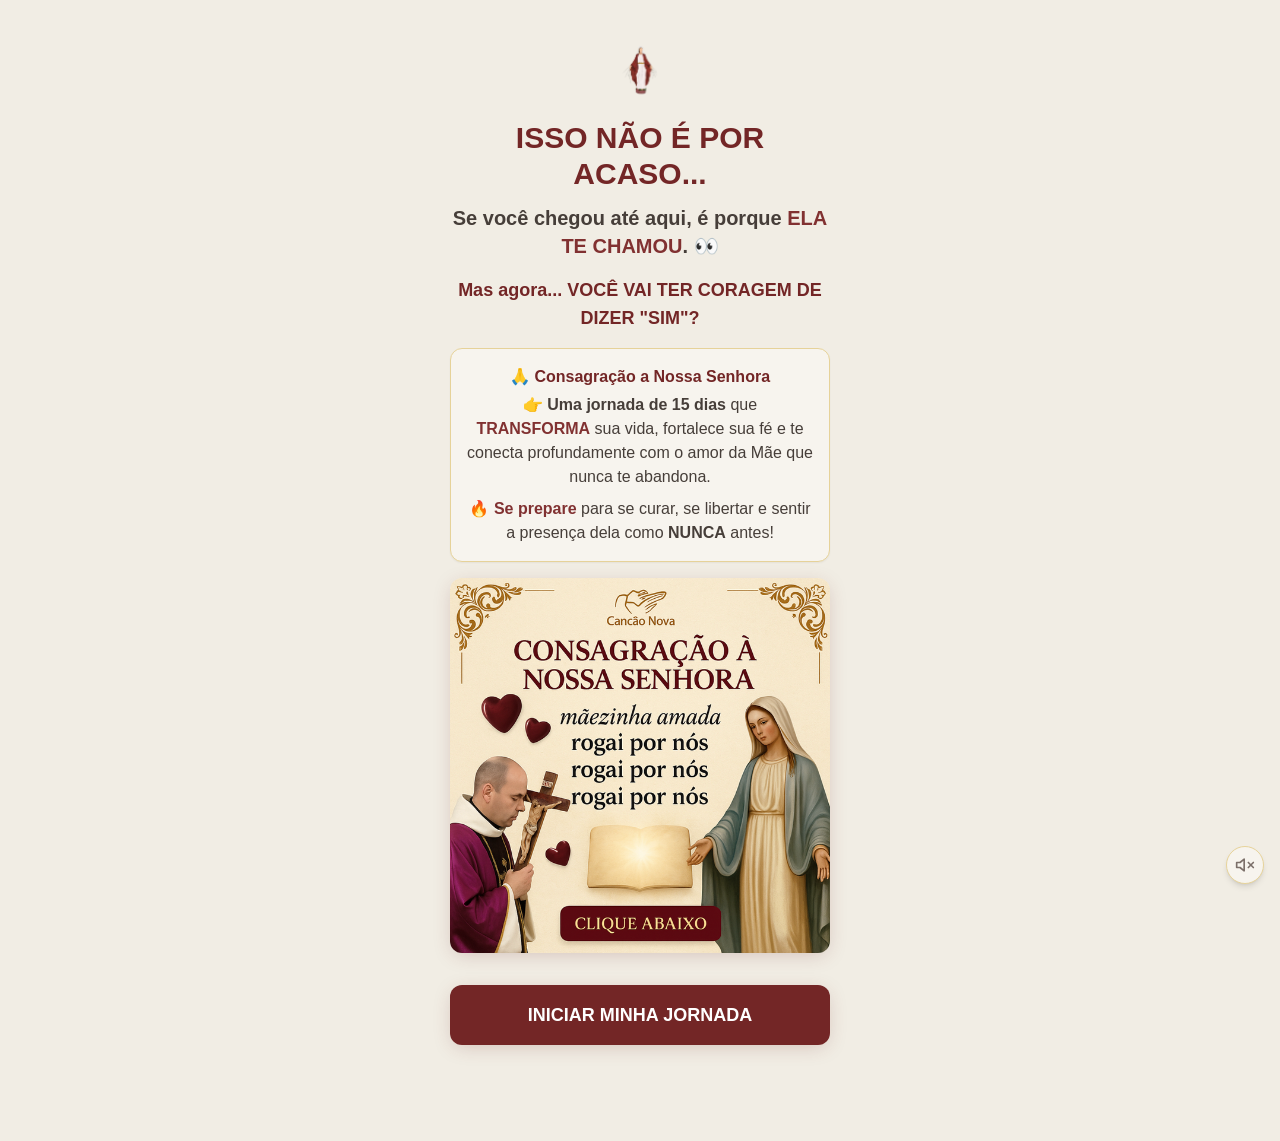
==== index.html @ 293c2bcd "Deploy funil Consagracao a Nossa Senhora (quiz 15 dias)" ====
<!doctype html>
<html lang="pt-BR">
  <head>
    <meta charset="UTF-8" />
    <meta name="viewport" content="width=device-width, initial-scale=1.0" />

    <!-- Meta Pixel Code -->
    <script>
    !function(f,b,e,v,n,t,s)
    {if(f.fbq)return;n=f.fbq=function(){n.callMethod?
    n.callMethod.apply(n,arguments):n.queue.push(arguments)};
    if(!f._fbq)f._fbq=n;n.push=n;n.loaded=!0;n.version='2.0';
    n.queue=[];t=b.createElement(e);t.async=!0;
    t.src=v;s=b.getElementsByTagName(e)[0];
    s.parentNode.insertBefore(t,s)}(window, document,'script',
    'https://connect.facebook.net/en_US/fbevents.js');
    fbq('init', '2120462485425299');
    fbq('track', 'PageView');
    </script>
    <!-- End Meta Pixel Code -->
    <title>Consagração a Nossa Senhora - Jornada de 15 Dias</title>
    <meta name="description" content="Faça a Consagração a Nossa Senhora em 15 dias. Uma jornada que transforma sua vida, fortalece sua fé e te conecta com o amor da Mãe que nunca te abandona." />
    <meta name="author" content="Maria Passa na Frente" />

    <meta property="og:title" content="Consagração a Nossa Senhora - Jornada de 15 Dias" />
    <meta property="og:description" content="Uma jornada de 15 dias que transforma sua vida e fortalece sua fé." />
    <meta property="og:type" content="website" />
    <meta property="og:image" content="https://i.ibb.co/4w139x5s/Captura-de-Tela-2025-05-23-a-s-21-46-20.png" />

    <meta name="twitter:card" content="summary_large_image" />
    <meta name="twitter:title" content="Consagração a Nossa Senhora" />
    <meta name="twitter:description" content="Uma jornada de 15 dias que transforma sua vida." />
    <meta name="twitter:image" content="https://i.ibb.co/4w139x5s/Captura-de-Tela-2025-05-23-a-s-21-46-20.png" />

    <link rel="stylesheet" href="styles.css" />
  </head>

  <body>
    <!-- Meta Pixel noscript fallback -->
    <noscript><img height="1" width="1" style="display:none"
    src="https://www.facebook.com/tr?id=2120462485425299&ev=PageView&noscript=1"
    /></noscript>
    <div id="root"></div>

    <script src="config.js"></script>
    <script src="app.js"></script>
  </body>
</html>
---- styles.css ----
*,:before,:after{--tw-border-spacing-x: 0;--tw-border-spacing-y: 0;--tw-translate-x: 0;--tw-translate-y: 0;--tw-rotate: 0;--tw-skew-x: 0;--tw-skew-y: 0;--tw-scale-x: 1;--tw-scale-y: 1;--tw-pan-x: ;--tw-pan-y: ;--tw-pinch-zoom: ;--tw-scroll-snap-strictness: proximity;--tw-gradient-from-position: ;--tw-gradient-via-position: ;--tw-gradient-to-position: ;--tw-ordinal: ;--tw-slashed-zero: ;--tw-numeric-figure: ;--tw-numeric-spacing: ;--tw-numeric-fraction: ;--tw-ring-inset: ;--tw-ring-offset-width: 0px;--tw-ring-offset-color: #fff;--tw-ring-color: rgb(59 130 246 / .5);--tw-ring-offset-shadow: 0 0 #0000;--tw-ring-shadow: 0 0 #0000;--tw-shadow: 0 0 #0000;--tw-shadow-colored: 0 0 #0000;--tw-blur: ;--tw-brightness: ;--tw-contrast: ;--tw-grayscale: ;--tw-hue-rotate: ;--tw-invert: ;--tw-saturate: ;--tw-sepia: ;--tw-drop-shadow: ;--tw-backdrop-blur: ;--tw-backdrop-brightness: ;--tw-backdrop-contrast: ;--tw-backdrop-grayscale: ;--tw-backdrop-hue-rotate: ;--tw-backdrop-invert: ;--tw-backdrop-opacity: ;--tw-backdrop-saturate: ;--tw-backdrop-sepia: ;--tw-contain-size: ;--tw-contain-layout: ;--tw-contain-paint: ;--tw-contain-style: }::backdrop{--tw-border-spacing-x: 0;--tw-border-spacing-y: 0;--tw-translate-x: 0;--tw-translate-y: 0;--tw-rotate: 0;--tw-skew-x: 0;--tw-skew-y: 0;--tw-scale-x: 1;--tw-scale-y: 1;--tw-pan-x: ;--tw-pan-y: ;--tw-pinch-zoom: ;--tw-scroll-snap-strictness: proximity;--tw-gradient-from-position: ;--tw-gradient-via-position: ;--tw-gradient-to-position: ;--tw-ordinal: ;--tw-slashed-zero: ;--tw-numeric-figure: ;--tw-numeric-spacing: ;--tw-numeric-fraction: ;--tw-ring-inset: ;--tw-ring-offset-width: 0px;--tw-ring-offset-color: #fff;--tw-ring-color: rgb(59 130 246 / .5);--tw-ring-offset-shadow: 0 0 #0000;--tw-ring-shadow: 0 0 #0000;--tw-shadow: 0 0 #0000;--tw-shadow-colored: 0 0 #0000;--tw-blur: ;--tw-brightness: ;--tw-contrast: ;--tw-grayscale: ;--tw-hue-rotate: ;--tw-invert: ;--tw-saturate: ;--tw-sepia: ;--tw-drop-shadow: ;--tw-backdrop-blur: ;--tw-backdrop-brightness: ;--tw-backdrop-contrast: ;--tw-backdrop-grayscale: ;--tw-backdrop-hue-rotate: ;--tw-backdrop-invert: ;--tw-backdrop-opacity: ;--tw-backdrop-saturate: ;--tw-backdrop-sepia: ;--tw-contain-size: ;--tw-contain-layout: ;--tw-contain-paint: ;--tw-contain-style: }*,:before,:after{box-sizing:border-box;border-width:0;border-style:solid;border-color:#e5e7eb}:before,:after{--tw-content: ""}html,:host{line-height:1.5;-webkit-text-size-adjust:100%;-moz-tab-size:4;-o-tab-size:4;tab-size:4;font-family:Inter,sans-serif;font-feature-settings:normal;font-variation-settings:normal;-webkit-tap-highlight-color:transparent}body{margin:0;line-height:inherit}hr{height:0;color:inherit;border-top-width:1px}abbr:where([title]){-webkit-text-decoration:underline dotted;text-decoration:underline dotted}h1,h2,h3,h4,h5,h6{font-size:inherit;font-weight:inherit}a{color:inherit;text-decoration:inherit}b,strong{font-weight:bolder}code,kbd,samp,pre{font-family:ui-monospace,SFMono-Regular,Menlo,Monaco,Consolas,Liberation Mono,Courier New,monospace;font-feature-settings:normal;font-variation-settings:normal;font-size:1em}small{font-size:80%}sub,sup{font-size:75%;line-height:0;position:relative;vertical-align:baseline}sub{bottom:-.25em}sup{top:-.5em}table{text-indent:0;border-color:inherit;border-collapse:collapse}button,input,optgroup,select,textarea{font-family:inherit;font-feature-settings:inherit;font-variation-settings:inherit;font-size:100%;font-weight:inherit;line-height:inherit;letter-spacing:inherit;color:inherit;margin:0;padding:0}button,select{text-transform:none}button,input:where([type=button]),input:where([type=reset]),input:where([type=submit]){-webkit-appearance:button;background-color:transparent;background-image:none}:-moz-focusring{outline:auto}:-moz-ui-invalid{box-shadow:none}progress{vertical-align:baseline}::-webkit-inner-spin-button,::-webkit-outer-spin-button{height:auto}[type=search]{-webkit-appearance:textfield;outline-offset:-2px}::-webkit-search-decoration{-webkit-appearance:none}::-webkit-file-upload-button{-webkit-appearance:button;font:inherit}summary{display:list-item}blockquote,dl,dd,h1,h2,h3,h4,h5,h6,hr,figure,p,pre{margin:0}fieldset{margin:0;padding:0}legend{padding:0}ol,ul,menu{list-style:none;margin:0;padding:0}dialog{padding:0}textarea{resize:vertical}input::-moz-placeholder,textarea::-moz-placeholder{opacity:1;color:#9ca3af}input::placeholder,textarea::placeholder{opacity:1;color:#9ca3af}button,[role=button]{cursor:pointer}:disabled{cursor:default}img,svg,video,canvas,audio,iframe,embed,object{display:block;vertical-align:middle}img,video{max-width:100%;height:auto}[hidden]:where(:not([hidden=until-found])){display:none}:root{--background: 39 32% 92%;--foreground: 20 10% 25%;--card: 39 35% 95%;--card-foreground: 20 10% 25%;--popover: 39 35% 95%;--popover-foreground: 20 10% 25%;--primary: 0 50% 30%;--primary-foreground: 39 32% 95%;--secondary: 39 25% 88%;--secondary-foreground: 20 10% 25%;--muted: 39 20% 90%;--muted-foreground: 20 8% 45%;--accent: 39 30% 85%;--accent-foreground: 20 10% 25%;--burgundy-600: 0 45% 35%;--burgundy-700: 0 50% 30%;--burgundy-800: 0 55% 25%;--charcoal-500: 20 8% 45%;--charcoal-700: 20 10% 25%;--gold-300: 45 60% 75%;--destructive: 0 84.2% 60.2%;--destructive-foreground: 210 40% 98%;--border: 45 40% 82%;--input: 39 25% 88%;--ring: 0 50% 30%;--radius: .75rem;--sidebar-background: 0 0% 98%;--sidebar-foreground: 240 5.3% 26.1%;--sidebar-primary: 240 5.9% 10%;--sidebar-primary-foreground: 0 0% 98%;--sidebar-accent: 240 4.8% 95.9%;--sidebar-accent-foreground: 240 5.9% 10%;--sidebar-border: 220 13% 91%;--sidebar-ring: 217.2 91.2% 59.8%}.dark{--background: 0 45% 8%;--foreground: 39 32% 92%;--card: 0 40% 12%;--card-foreground: 39 32% 92%;--popover: 0 40% 12%;--popover-foreground: 39 32% 92%;--primary: 39 32% 92%;--primary-foreground: 0 45% 8%;--secondary: 0 35% 15%;--secondary-foreground: 39 32% 92%;--muted: 0 30% 14%;--muted-foreground: 39 20% 65%;--accent: 0 35% 15%;--accent-foreground: 39 32% 92%;--destructive: 0 62.8% 30.6%;--destructive-foreground: 210 40% 98%;--border: 0 30% 18%;--input: 0 30% 18%;--ring: 39 32% 92%;--sidebar-background: 240 5.9% 10%;--sidebar-foreground: 240 4.8% 95.9%;--sidebar-primary: 224.3 76.3% 48%;--sidebar-primary-foreground: 0 0% 100%;--sidebar-accent: 240 3.7% 15.9%;--sidebar-accent-foreground: 240 4.8% 95.9%;--sidebar-border: 240 3.7% 15.9%;--sidebar-ring: 217.2 91.2% 59.8%}*{border-color:hsl(var(--border))}body{background-color:hsl(var(--background));color:hsl(var(--foreground));-webkit-font-smoothing:antialiased;-moz-osx-font-smoothing:grayscale;font-family:Inter,sans-serif}.sr-only{position:absolute;width:1px;height:1px;padding:0;margin:-1px;overflow:hidden;clip:rect(0,0,0,0);white-space:nowrap;border-width:0}.pointer-events-none{pointer-events:none}.pointer-events-auto{pointer-events:auto}.visible{visibility:visible}.invisible{visibility:hidden}.fixed{position:fixed}.absolute{position:absolute}.relative{position:relative}.inset-0{top:0;right:0;bottom:0;left:0}.inset-2{top:.5rem;right:.5rem;bottom:.5rem;left:.5rem}.inset-x-0{left:0;right:0}.inset-y-0{top:0;bottom:0}.-bottom-12{bottom:-3rem}.-left-12{left:-3rem}.-right-12{right:-3rem}.-top-12{top:-3rem}.-top-8{top:-2rem}.bottom-0{bottom:0}.bottom-4{bottom:1rem}.left-0{left:0}.left-1{left:.25rem}.left-1\/2{left:50%}.left-2{left:.5rem}.left-\[50\%\]{left:50%}.right-0{right:0}.right-1{right:.25rem}.right-2{right:.5rem}.right-3{right:.75rem}.right-4{right:1rem}.top-0{top:0}.top-1\.5{top:.375rem}.top-1\/2{top:50%}.top-2{top:.5rem}.top-3\.5{top:.875rem}.top-4{top:1rem}.top-\[1px\]{top:1px}.top-\[50\%\]{top:50%}.top-\[60\%\]{top:60%}.top-full{top:100%}.z-10{z-index:10}.z-20{z-index:20}.z-40{z-index:40}.z-50{z-index:50}.z-\[100\]{z-index:100}.z-\[1\]{z-index:1}.-mx-1{margin-left:-.25rem;margin-right:-.25rem}.mx-2{margin-left:.5rem;margin-right:.5rem}.mx-3\.5{margin-left:.875rem;margin-right:.875rem}.mx-auto{margin-left:auto;margin-right:auto}.my-0\.5{margin-top:.125rem;margin-bottom:.125rem}.my-1{margin-top:.25rem;margin-bottom:.25rem}.-ml-4{margin-left:-1rem}.-mt-4{margin-top:-1rem}.mb-0{margin-bottom:0}.mb-1{margin-bottom:.25rem}.mb-2{margin-bottom:.5rem}.mb-3{margin-bottom:.75rem}.mb-4{margin-bottom:1rem}.mb-5{margin-bottom:1.25rem}.mb-6{margin-bottom:1.5rem}.mb-8{margin-bottom:2rem}.ml-1{margin-left:.25rem}.ml-auto{margin-left:auto}.mr-2{margin-right:.5rem}.mt-0\.5{margin-top:.125rem}.mt-1{margin-top:.25rem}.mt-1\.5{margin-top:.375rem}.mt-2{margin-top:.5rem}.mt-24{margin-top:6rem}.mt-4{margin-top:1rem}.mt-auto{margin-top:auto}.block{display:block}.flex{display:flex}.inline-flex{display:inline-flex}.table{display:table}.grid{display:grid}.hidden{display:none}.aspect-square{aspect-ratio:1 / 1}.aspect-video{aspect-ratio:16 / 9}.size-4{width:1rem;height:1rem}.h-1\.5{height:.375rem}.h-10{height:2.5rem}.h-11{height:2.75rem}.h-12{height:3rem}.h-14{height:3.5rem}.h-16{height:4rem}.h-2{height:.5rem}.h-2\.5{height:.625rem}.h-24{height:6rem}.h-3{height:.75rem}.h-3\.5{height:.875rem}.h-4{height:1rem}.h-5{height:1.25rem}.h-6{height:1.5rem}.h-7{height:1.75rem}.h-8{height:2rem}.h-9{height:2.25rem}.h-\[1px\]{height:1px}.h-\[50px\]{height:50px}.h-\[60px\]{height:60px}.h-\[var\(--radix-navigation-menu-viewport-height\)\]{height:var(--radix-navigation-menu-viewport-height)}.h-\[var\(--radix-select-trigger-height\)\]{height:var(--radix-select-trigger-height)}.h-auto{height:auto}.h-full{height:100%}.h-px{height:1px}.h-svh{height:100svh}.max-h-96{max-height:24rem}.max-h-\[300px\]{max-height:300px}.max-h-screen{max-height:100vh}.min-h-0{min-height:0px}.min-h-\[80px\]{min-height:80px}.min-h-screen{min-height:100vh}.min-h-svh{min-height:100svh}.w-0{width:0px}.w-1{width:.25rem}.w-10{width:2.5rem}.w-11{width:2.75rem}.w-14{width:3.5rem}.w-16{width:4rem}.w-2{width:.5rem}.w-2\.5{width:.625rem}.w-20{width:5rem}.w-24{width:6rem}.w-3{width:.75rem}.w-3\.5{width:.875rem}.w-3\/4{width:75%}.w-4{width:1rem}.w-48{width:12rem}.w-5{width:1.25rem}.w-6{width:1.5rem}.w-64{width:16rem}.w-7{width:1.75rem}.w-72{width:18rem}.w-8{width:2rem}.w-9{width:2.25rem}.w-\[--sidebar-width\]{width:var(--sidebar-width)}.w-\[100px\]{width:100px}.w-\[1px\]{width:1px}.w-auto{width:auto}.w-fit{width:-moz-fit-content;width:fit-content}.w-full{width:100%}.w-max{width:-moz-max-content;width:max-content}.w-px{width:1px}.min-w-0{min-width:0px}.min-w-5{min-width:1.25rem}.min-w-\[12rem\]{min-width:12rem}.min-w-\[8rem\]{min-width:8rem}.min-w-\[var\(--radix-select-trigger-width\)\]{min-width:var(--radix-select-trigger-width)}.max-w-\[--skeleton-width\]{max-width:var(--skeleton-width)}.max-w-\[380px\]{max-width:380px}.max-w-\[420px\]{max-width:420px}.max-w-lg{max-width:32rem}.max-w-max{max-width:-moz-max-content;max-width:max-content}.flex-1{flex:1 1 0%}.flex-shrink-0,.shrink-0{flex-shrink:0}.grow{flex-grow:1}.grow-0{flex-grow:0}.basis-full{flex-basis:100%}.caption-bottom{caption-side:bottom}.border-collapse{border-collapse:collapse}.-translate-x-1\/2{--tw-translate-x: -50%;transform:translate(var(--tw-translate-x),var(--tw-translate-y)) rotate(var(--tw-rotate)) skew(var(--tw-skew-x)) skewY(var(--tw-skew-y)) scaleX(var(--tw-scale-x)) scaleY(var(--tw-scale-y))}.-translate-x-px{--tw-translate-x: -1px;transform:translate(var(--tw-translate-x),var(--tw-translate-y)) rotate(var(--tw-rotate)) skew(var(--tw-skew-x)) skewY(var(--tw-skew-y)) scaleX(var(--tw-scale-x)) scaleY(var(--tw-scale-y))}.-translate-y-1\/2{--tw-translate-y: -50%;transform:translate(var(--tw-translate-x),var(--tw-translate-y)) rotate(var(--tw-rotate)) skew(var(--tw-skew-x)) skewY(var(--tw-skew-y)) scaleX(var(--tw-scale-x)) scaleY(var(--tw-scale-y))}.translate-x-\[-50\%\]{--tw-translate-x: -50%;transform:translate(var(--tw-translate-x),var(--tw-translate-y)) rotate(var(--tw-rotate)) skew(var(--tw-skew-x)) skewY(var(--tw-skew-y)) scaleX(var(--tw-scale-x)) scaleY(var(--tw-scale-y))}.translate-x-px{--tw-translate-x: 1px;transform:translate(var(--tw-translate-x),var(--tw-translate-y)) rotate(var(--tw-rotate)) skew(var(--tw-skew-x)) skewY(var(--tw-skew-y)) scaleX(var(--tw-scale-x)) scaleY(var(--tw-scale-y))}.translate-y-\[-50\%\]{--tw-translate-y: -50%;transform:translate(var(--tw-translate-x),var(--tw-translate-y)) rotate(var(--tw-rotate)) skew(var(--tw-skew-x)) skewY(var(--tw-skew-y)) scaleX(var(--tw-scale-x)) scaleY(var(--tw-scale-y))}.rotate-45{--tw-rotate: 45deg;transform:translate(var(--tw-translate-x),var(--tw-translate-y)) rotate(var(--tw-rotate)) skew(var(--tw-skew-x)) skewY(var(--tw-skew-y)) scaleX(var(--tw-scale-x)) scaleY(var(--tw-scale-y))}.rotate-90{--tw-rotate: 90deg;transform:translate(var(--tw-translate-x),var(--tw-translate-y)) rotate(var(--tw-rotate)) skew(var(--tw-skew-x)) skewY(var(--tw-skew-y)) scaleX(var(--tw-scale-x)) scaleY(var(--tw-scale-y))}.transform{transform:translate(var(--tw-translate-x),var(--tw-translate-y)) rotate(var(--tw-rotate)) skew(var(--tw-skew-x)) skewY(var(--tw-skew-y)) scaleX(var(--tw-scale-x)) scaleY(var(--tw-scale-y))}@keyframes ping{75%,to{transform:scale(2);opacity:0}}.animate-ping{animation:ping 1s cubic-bezier(0,0,.2,1) infinite}@keyframes pulse{50%{opacity:.5}}.animate-pulse{animation:pulse 2s cubic-bezier(.4,0,.6,1) infinite}.cursor-default{cursor:default}.cursor-not-allowed{cursor:not-allowed}.cursor-pointer{cursor:pointer}.touch-none{touch-action:none}.select-none{-webkit-user-select:none;-moz-user-select:none;user-select:none}.list-none{list-style-type:none}.flex-row{flex-direction:row}.flex-col{flex-direction:column}.flex-col-reverse{flex-direction:column-reverse}.flex-wrap{flex-wrap:wrap}.items-start{align-items:flex-start}.items-end{align-items:flex-end}.items-center{align-items:center}.items-stretch{align-items:stretch}.justify-center{justify-content:center}.justify-between{justify-content:space-between}.gap-0\.5{gap:.125rem}.gap-1{gap:.25rem}.gap-1\.5{gap:.375rem}.gap-2{gap:.5rem}.gap-3{gap:.75rem}.gap-4{gap:1rem}.space-x-1>:not([hidden])~:not([hidden]){--tw-space-x-reverse: 0;margin-right:calc(.25rem * var(--tw-space-x-reverse));margin-left:calc(.25rem * calc(1 - var(--tw-space-x-reverse)))}.space-x-4>:not([hidden])~:not([hidden]){--tw-space-x-reverse: 0;margin-right:calc(1rem * var(--tw-space-x-reverse));margin-left:calc(1rem * calc(1 - var(--tw-space-x-reverse)))}.space-y-1>:not([hidden])~:not([hidden]){--tw-space-y-reverse: 0;margin-top:calc(.25rem * calc(1 - var(--tw-space-y-reverse)));margin-bottom:calc(.25rem * var(--tw-space-y-reverse))}.space-y-1\.5>:not([hidden])~:not([hidden]){--tw-space-y-reverse: 0;margin-top:calc(.375rem * calc(1 - var(--tw-space-y-reverse)));margin-bottom:calc(.375rem * var(--tw-space-y-reverse))}.space-y-2>:not([hidden])~:not([hidden]){--tw-space-y-reverse: 0;margin-top:calc(.5rem * calc(1 - var(--tw-space-y-reverse)));margin-bottom:calc(.5rem * var(--tw-space-y-reverse))}.space-y-3>:not([hidden])~:not([hidden]){--tw-space-y-reverse: 0;margin-top:calc(.75rem * calc(1 - var(--tw-space-y-reverse)));margin-bottom:calc(.75rem * var(--tw-space-y-reverse))}.space-y-4>:not([hidden])~:not([hidden]){--tw-space-y-reverse: 0;margin-top:calc(1rem * calc(1 - var(--tw-space-y-reverse)));margin-bottom:calc(1rem * var(--tw-space-y-reverse))}.overflow-auto{overflow:auto}.overflow-hidden{overflow:hidden}.overflow-y-auto{overflow-y:auto}.overflow-x-hidden{overflow-x:hidden}.whitespace-nowrap{white-space:nowrap}.whitespace-pre-line{white-space:pre-line}.break-words{overflow-wrap:break-word}.rounded{border-radius:.25rem}.rounded-2xl{border-radius:1rem}.rounded-\[2px\]{border-radius:2px}.rounded-\[inherit\]{border-radius:inherit}.rounded-full{border-radius:9999px}.rounded-lg{border-radius:var(--radius)}.rounded-md{border-radius:calc(var(--radius) - 2px)}.rounded-sm{border-radius:calc(var(--radius) - 4px)}.rounded-xl{border-radius:.75rem}.rounded-b-lg{border-bottom-right-radius:var(--radius);border-bottom-left-radius:var(--radius)}.rounded-t-\[10px\]{border-top-left-radius:10px;border-top-right-radius:10px}.rounded-t-sm{border-top-left-radius:calc(var(--radius) - 4px);border-top-right-radius:calc(var(--radius) - 4px)}.rounded-tl-sm{border-top-left-radius:calc(var(--radius) - 4px)}.border{border-width:1px}.border-2{border-width:2px}.border-\[1\.5px\]{border-width:1.5px}.border-y{border-top-width:1px;border-bottom-width:1px}.border-b{border-bottom-width:1px}.border-l{border-left-width:1px}.border-r{border-right-width:1px}.border-t{border-top-width:1px}.border-dashed{border-style:dashed}.border-\[--color-border\]{border-color:var(--color-border)}.border-border{border-color:hsl(var(--border))}.border-border\/50{border-color:hsl(var(--border) / .5)}.border-burgundy-700{border-color:hsl(var(--burgundy-700))}.border-destructive{border-color:hsl(var(--destructive))}.border-destructive\/50{border-color:hsl(var(--destructive) / .5)}.border-gold-300{border-color:hsl(var(--gold-300))}.border-input{border-color:hsl(var(--input))}.border-primary{border-color:hsl(var(--primary))}.border-sidebar-border{border-color:hsl(var(--sidebar-border))}.border-transparent{border-color:transparent}.border-l-transparent{border-left-color:transparent}.border-t-transparent{border-top-color:transparent}.bg-\[--color-bg\]{background-color:var(--color-bg)}.bg-accent{background-color:hsl(var(--accent))}.bg-background{background-color:hsl(var(--background))}.bg-background\/95{background-color:hsl(var(--background) / .95)}.bg-black\/80{background-color:#000c}.bg-border{background-color:hsl(var(--border))}.bg-burgundy-700{background-color:hsl(var(--burgundy-700))}.bg-burgundy-700\/10{background-color:hsl(var(--burgundy-700) / .1)}.bg-card{background-color:hsl(var(--card))}.bg-charcoal-700{background-color:hsl(var(--charcoal-700))}.bg-destructive{background-color:hsl(var(--destructive))}.bg-foreground{background-color:hsl(var(--foreground))}.bg-gray-800{--tw-bg-opacity: 1;background-color:rgb(31 41 55 / var(--tw-bg-opacity, 1))}.bg-green-100{--tw-bg-opacity: 1;background-color:rgb(220 252 231 / var(--tw-bg-opacity, 1))}.bg-green-500{--tw-bg-opacity: 1;background-color:rgb(34 197 94 / var(--tw-bg-opacity, 1))}.bg-muted{background-color:hsl(var(--muted))}.bg-muted\/50{background-color:hsl(var(--muted) / .5)}.bg-popover{background-color:hsl(var(--popover))}.bg-primary{background-color:hsl(var(--primary))}.bg-primary\/10{background-color:hsl(var(--primary) / .1)}.bg-red-500{--tw-bg-opacity: 1;background-color:rgb(239 68 68 / var(--tw-bg-opacity, 1))}.bg-secondary{background-color:hsl(var(--secondary))}.bg-sidebar{background-color:hsl(var(--sidebar-background))}.bg-sidebar-border{background-color:hsl(var(--sidebar-border))}.bg-transparent{background-color:transparent}.bg-gradient-to-b{background-image:linear-gradient(to bottom,var(--tw-gradient-stops))}.bg-gradient-to-r{background-image:linear-gradient(to right,var(--tw-gradient-stops))}.bg-gradient-to-t{background-image:linear-gradient(to top,var(--tw-gradient-stops))}.from-amber-200{--tw-gradient-from: #fde68a var(--tw-gradient-from-position);--tw-gradient-to: rgb(253 230 138 / 0) var(--tw-gradient-to-position);--tw-gradient-stops: var(--tw-gradient-from), var(--tw-gradient-to)}.from-amber-400{--tw-gradient-from: #fbbf24 var(--tw-gradient-from-position);--tw-gradient-to: rgb(251 191 36 / 0) var(--tw-gradient-to-position);--tw-gradient-stops: var(--tw-gradient-from), var(--tw-gradient-to)}.from-burgundy-700{--tw-gradient-from: hsl(var(--burgundy-700)) var(--tw-gradient-from-position);--tw-gradient-to: hsl(var(--burgundy-700) / 0) var(--tw-gradient-to-position);--tw-gradient-stops: var(--tw-gradient-from), var(--tw-gradient-to)}.from-orange-500{--tw-gradient-from: #f97316 var(--tw-gradient-from-position);--tw-gradient-to: rgb(249 115 22 / 0) var(--tw-gradient-to-position);--tw-gradient-stops: var(--tw-gradient-from), var(--tw-gradient-to)}.via-yellow-400{--tw-gradient-to: rgb(250 204 21 / 0) var(--tw-gradient-to-position);--tw-gradient-stops: var(--tw-gradient-from), #facc15 var(--tw-gradient-via-position), var(--tw-gradient-to)}.to-amber-300{--tw-gradient-to: #fcd34d var(--tw-gradient-to-position)}.to-amber-600{--tw-gradient-to: #d97706 var(--tw-gradient-to-position)}.to-burgundy-600{--tw-gradient-to: hsl(var(--burgundy-600)) var(--tw-gradient-to-position)}.to-yellow-200{--tw-gradient-to: #fef08a var(--tw-gradient-to-position)}.fill-amber-400{fill:#fbbf24}.fill-current{fill:currentColor}.object-cover{-o-object-fit:cover;object-fit:cover}.p-0{padding:0}.p-1{padding:.25rem}.p-2{padding:.5rem}.p-3{padding:.75rem}.p-4{padding:1rem}.p-5{padding:1.25rem}.p-6{padding:1.5rem}.p-\[1px\]{padding:1px}.px-1{padding-left:.25rem;padding-right:.25rem}.px-2{padding-left:.5rem;padding-right:.5rem}.px-2\.5{padding-left:.625rem;padding-right:.625rem}.px-3{padding-left:.75rem;padding-right:.75rem}.px-4{padding-left:1rem;padding-right:1rem}.px-5{padding-left:1.25rem;padding-right:1.25rem}.px-8{padding-left:2rem;padding-right:2rem}.py-0\.5{padding-top:.125rem;padding-bottom:.125rem}.py-1{padding-top:.25rem;padding-bottom:.25rem}.py-1\.5{padding-top:.375rem;padding-bottom:.375rem}.py-2{padding-top:.5rem;padding-bottom:.5rem}.py-3{padding-top:.75rem;padding-bottom:.75rem}.py-3\.5{padding-top:.875rem;padding-bottom:.875rem}.py-4{padding-top:1rem;padding-bottom:1rem}.py-6{padding-top:1.5rem;padding-bottom:1.5rem}.pb-12{padding-bottom:3rem}.pb-24{padding-bottom:6rem}.pb-3{padding-bottom:.75rem}.pb-4{padding-bottom:1rem}.pl-2\.5{padding-left:.625rem}.pl-4{padding-left:1rem}.pl-8{padding-left:2rem}.pr-2{padding-right:.5rem}.pr-2\.5{padding-right:.625rem}.pr-8{padding-right:2rem}.pt-0{padding-top:0}.pt-1{padding-top:.25rem}.pt-3{padding-top:.75rem}.pt-4{padding-top:1rem}.pt-6{padding-top:1.5rem}.text-left{text-align:left}.text-center{text-align:center}.align-middle{vertical-align:middle}.font-mono{font-family:ui-monospace,SFMono-Regular,Menlo,Monaco,Consolas,Liberation Mono,Courier New,monospace}.text-2xl{font-size:1.5rem;line-height:2rem}.text-3xl{font-size:1.875rem;line-height:2.25rem}.text-4xl{font-size:2.25rem;line-height:2.5rem}.text-\[0\.8rem\]{font-size:.8rem}.text-\[8px\]{font-size:8px}.text-base{font-size:1rem;line-height:1.5rem}.text-lg{font-size:1.125rem;line-height:1.75rem}.text-sm{font-size:.875rem;line-height:1.25rem}.text-xl{font-size:1.25rem;line-height:1.75rem}.text-xs{font-size:.75rem;line-height:1rem}.font-bold{font-weight:700}.font-medium{font-weight:500}.font-normal{font-weight:400}.font-semibold{font-weight:600}.italic{font-style:italic}.tabular-nums{--tw-numeric-spacing: tabular-nums;font-variant-numeric:var(--tw-ordinal) var(--tw-slashed-zero) var(--tw-numeric-figure) var(--tw-numeric-spacing) var(--tw-numeric-fraction)}.leading-none{line-height:1}.leading-relaxed{line-height:1.625}.leading-tight{line-height:1.25}.tracking-tight{letter-spacing:-.025em}.tracking-widest{letter-spacing:.1em}.text-accent-foreground{color:hsl(var(--accent-foreground))}.text-amber-400{--tw-text-opacity: 1;color:rgb(251 191 36 / var(--tw-text-opacity, 1))}.text-black{--tw-text-opacity: 1;color:rgb(0 0 0 / var(--tw-text-opacity, 1))}.text-burgundy-600{color:hsl(var(--burgundy-600))}.text-burgundy-700{color:hsl(var(--burgundy-700))}.text-card-foreground{color:hsl(var(--card-foreground))}.text-charcoal-500{color:hsl(var(--charcoal-500))}.text-charcoal-700{color:hsl(var(--charcoal-700))}.text-current{color:currentColor}.text-destructive{color:hsl(var(--destructive))}.text-destructive-foreground{color:hsl(var(--destructive-foreground))}.text-foreground{color:hsl(var(--foreground))}.text-foreground\/50{color:hsl(var(--foreground) / .5)}.text-green-500{--tw-text-opacity: 1;color:rgb(34 197 94 / var(--tw-text-opacity, 1))}.text-green-600{--tw-text-opacity: 1;color:rgb(22 163 74 / var(--tw-text-opacity, 1))}.text-green-700{--tw-text-opacity: 1;color:rgb(21 128 61 / var(--tw-text-opacity, 1))}.text-muted-foreground{color:hsl(var(--muted-foreground))}.text-popover-foreground{color:hsl(var(--popover-foreground))}.text-primary{color:hsl(var(--primary))}.text-primary-foreground{color:hsl(var(--primary-foreground))}.text-secondary-foreground{color:hsl(var(--secondary-foreground))}.text-sidebar-foreground{color:hsl(var(--sidebar-foreground))}.text-sidebar-foreground\/70{color:hsl(var(--sidebar-foreground) / .7)}.text-white{--tw-text-opacity: 1;color:rgb(255 255 255 / var(--tw-text-opacity, 1))}.underline{text-decoration-line:underline}.line-through{text-decoration-line:line-through}.underline-offset-4{text-underline-offset:4px}.opacity-0{opacity:0}.opacity-30{opacity:.3}.opacity-50{opacity:.5}.opacity-60{opacity:.6}.opacity-70{opacity:.7}.opacity-90{opacity:.9}.shadow-\[0_0_0_1px_hsl\(var\(--sidebar-border\)\)\]{--tw-shadow: 0 0 0 1px hsl(var(--sidebar-border));--tw-shadow-colored: 0 0 0 1px var(--tw-shadow-color);box-shadow:var(--tw-ring-offset-shadow, 0 0 #0000),var(--tw-ring-shadow, 0 0 #0000),var(--tw-shadow)}.shadow-lg{--tw-shadow: 0 10px 15px -3px rgb(0 0 0 / .1), 0 4px 6px -4px rgb(0 0 0 / .1);--tw-shadow-colored: 0 10px 15px -3px var(--tw-shadow-color), 0 4px 6px -4px var(--tw-shadow-color);box-shadow:var(--tw-ring-offset-shadow, 0 0 #0000),var(--tw-ring-shadow, 0 0 #0000),var(--tw-shadow)}.shadow-md{--tw-shadow: 0 4px 6px -1px rgb(0 0 0 / .1), 0 2px 4px -2px rgb(0 0 0 / .1);--tw-shadow-colored: 0 4px 6px -1px var(--tw-shadow-color), 0 2px 4px -2px var(--tw-shadow-color);box-shadow:var(--tw-ring-offset-shadow, 0 0 #0000),var(--tw-ring-shadow, 0 0 #0000),var(--tw-shadow)}.shadow-none{--tw-shadow: 0 0 #0000;--tw-shadow-colored: 0 0 #0000;box-shadow:var(--tw-ring-offset-shadow, 0 0 #0000),var(--tw-ring-shadow, 0 0 #0000),var(--tw-shadow)}.shadow-sm{--tw-shadow: 0 1px 2px 0 rgb(0 0 0 / .05);--tw-shadow-colored: 0 1px 2px 0 var(--tw-shadow-color);box-shadow:var(--tw-ring-offset-shadow, 0 0 #0000),var(--tw-ring-shadow, 0 0 #0000),var(--tw-shadow)}.shadow-xl{--tw-shadow: 0 20px 25px -5px rgb(0 0 0 / .1), 0 8px 10px -6px rgb(0 0 0 / .1);--tw-shadow-colored: 0 20px 25px -5px var(--tw-shadow-color), 0 8px 10px -6px var(--tw-shadow-color);box-shadow:var(--tw-ring-offset-shadow, 0 0 #0000),var(--tw-ring-shadow, 0 0 #0000),var(--tw-shadow)}.outline-none{outline:2px solid transparent;outline-offset:2px}.outline{outline-style:solid}.ring-0{--tw-ring-offset-shadow: var(--tw-ring-inset) 0 0 0 var(--tw-ring-offset-width) var(--tw-ring-offset-color);--tw-ring-shadow: var(--tw-ring-inset) 0 0 0 calc(0px + var(--tw-ring-offset-width)) var(--tw-ring-color);box-shadow:var(--tw-ring-offset-shadow),var(--tw-ring-shadow),var(--tw-shadow, 0 0 #0000)}.ring-2{--tw-ring-offset-shadow: var(--tw-ring-inset) 0 0 0 var(--tw-ring-offset-width) var(--tw-ring-offset-color);--tw-ring-shadow: var(--tw-ring-inset) 0 0 0 calc(2px + var(--tw-ring-offset-width)) var(--tw-ring-color);box-shadow:var(--tw-ring-offset-shadow),var(--tw-ring-shadow),var(--tw-shadow, 0 0 #0000)}.ring-ring{--tw-ring-color: hsl(var(--ring))}.ring-sidebar-ring{--tw-ring-color: hsl(var(--sidebar-ring))}.ring-offset-background{--tw-ring-offset-color: hsl(var(--background))}.filter{filter:var(--tw-blur) var(--tw-brightness) var(--tw-contrast) var(--tw-grayscale) var(--tw-hue-rotate) var(--tw-invert) var(--tw-saturate) var(--tw-sepia) var(--tw-drop-shadow)}.backdrop-blur-sm{--tw-backdrop-blur: blur(4px);-webkit-backdrop-filter:var(--tw-backdrop-blur) var(--tw-backdrop-brightness) var(--tw-backdrop-contrast) var(--tw-backdrop-grayscale) var(--tw-backdrop-hue-rotate) var(--tw-backdrop-invert) var(--tw-backdrop-opacity) var(--tw-backdrop-saturate) var(--tw-backdrop-sepia);backdrop-filter:var(--tw-backdrop-blur) var(--tw-backdrop-brightness) var(--tw-backdrop-contrast) var(--tw-backdrop-grayscale) var(--tw-backdrop-hue-rotate) var(--tw-backdrop-invert) var(--tw-backdrop-opacity) var(--tw-backdrop-saturate) var(--tw-backdrop-sepia)}.transition{transition-property:color,background-color,border-color,text-decoration-color,fill,stroke,opacity,box-shadow,transform,filter,-webkit-backdrop-filter;transition-property:color,background-color,border-color,text-decoration-color,fill,stroke,opacity,box-shadow,transform,filter,backdrop-filter;transition-property:color,background-color,border-color,text-decoration-color,fill,stroke,opacity,box-shadow,transform,filter,backdrop-filter,-webkit-backdrop-filter;transition-timing-function:cubic-bezier(.4,0,.2,1);transition-duration:.15s}.transition-\[left\,right\,width\]{transition-property:left,right,width;transition-timing-function:cubic-bezier(.4,0,.2,1);transition-duration:.15s}.transition-\[margin\,opa\]{transition-property:margin,opa;transition-timing-function:cubic-bezier(.4,0,.2,1);transition-duration:.15s}.transition-\[width\,height\,padding\]{transition-property:width,height,padding;transition-timing-function:cubic-bezier(.4,0,.2,1);transition-duration:.15s}.transition-\[width\]{transition-property:width;transition-timing-function:cubic-bezier(.4,0,.2,1);transition-duration:.15s}.transition-all{transition-property:all;transition-timing-function:cubic-bezier(.4,0,.2,1);transition-duration:.15s}.transition-colors{transition-property:color,background-color,border-color,text-decoration-color,fill,stroke;transition-timing-function:cubic-bezier(.4,0,.2,1);transition-duration:.15s}.transition-opacity{transition-property:opacity;transition-timing-function:cubic-bezier(.4,0,.2,1);transition-duration:.15s}.transition-transform{transition-property:transform;transition-timing-function:cubic-bezier(.4,0,.2,1);transition-duration:.15s}.duration-100{transition-duration:.1s}.duration-1000{transition-duration:1s}.duration-200{transition-duration:.2s}.duration-300{transition-duration:.3s}.duration-500{transition-duration:.5s}.ease-in-out{transition-timing-function:cubic-bezier(.4,0,.2,1)}.ease-linear{transition-timing-function:linear}.ease-out{transition-timing-function:cubic-bezier(0,0,.2,1)}@keyframes enter{0%{opacity:var(--tw-enter-opacity, 1);transform:translate3d(var(--tw-enter-translate-x, 0),var(--tw-enter-translate-y, 0),0) scale3d(var(--tw-enter-scale, 1),var(--tw-enter-scale, 1),var(--tw-enter-scale, 1)) rotate(var(--tw-enter-rotate, 0))}}@keyframes exit{to{opacity:var(--tw-exit-opacity, 1);transform:translate3d(var(--tw-exit-translate-x, 0),var(--tw-exit-translate-y, 0),0) scale3d(var(--tw-exit-scale, 1),var(--tw-exit-scale, 1),var(--tw-exit-scale, 1)) rotate(var(--tw-exit-rotate, 0))}}.animate-in{animation-name:enter;animation-duration:.15s;--tw-enter-opacity: initial;--tw-enter-scale: initial;--tw-enter-rotate: initial;--tw-enter-translate-x: initial;--tw-enter-translate-y: initial}.fade-in-0{--tw-enter-opacity: 0}.fade-in-80{--tw-enter-opacity: .8}.zoom-in-95{--tw-enter-scale: .95}.duration-100{animation-duration:.1s}.duration-1000{animation-duration:1s}.duration-200{animation-duration:.2s}.duration-300{animation-duration:.3s}.duration-500{animation-duration:.5s}.ease-in-out{animation-timing-function:cubic-bezier(.4,0,.2,1)}.ease-linear{animation-timing-function:linear}.ease-out{animation-timing-function:cubic-bezier(0,0,.2,1)}.shadow-burgundy{box-shadow:0 4px 20px -4px hsl(var(--primary) / .25)}@keyframes pulse-button{0%,to{box-shadow:0 0 10px hsl(var(--primary) / .3),0 0 20px hsl(var(--primary) / .2),inset 0 0 10px #ffffff1a;transform:scale(1)}50%{box-shadow:0 0 15px hsl(var(--primary) / .4),0 0 30px hsl(var(--primary) / .3),inset 0 0 15px #ffffff26;transform:scale(1.02)}}.animate-pulse-button{animation:pulse-button 3s ease infinite}@keyframes fadeInUp{0%{opacity:0;transform:translateY(20px)}to{opacity:1;transform:translateY(0)}}@keyframes fadeIn{0%{opacity:0}to{opacity:1}}@keyframes slideUp{0%{opacity:0;transform:translateY(30px)}to{opacity:1;transform:translateY(0)}}@keyframes spin{to{transform:rotate(360deg)}}.animate-fade-in{animation:fadeIn .5s ease-out forwards}.animate-fade-in-up{animation:fadeInUp .6s ease-out forwards}.animate-slide-up{animation:slideUp .6s ease-out forwards}.animate-spin-slow{animation:spin 2s linear infinite}.stagger-1{animation-delay:.1s}.stagger-2{animation-delay:.2s}.stagger-3{animation-delay:.3s}.stagger-4{animation-delay:.4s}.stagger-5{animation-delay:.5s}.loader{width:40px;height:40px;border:3px solid hsl(var(--border));border-top-color:hsl(var(--primary));border-radius:50%;animation:spin 1s linear infinite}.file\:border-0::file-selector-button{border-width:0px}.file\:bg-transparent::file-selector-button{background-color:transparent}.file\:text-sm::file-selector-button{font-size:.875rem;line-height:1.25rem}.file\:font-medium::file-selector-button{font-weight:500}.file\:text-foreground::file-selector-button{color:hsl(var(--foreground))}.placeholder\:text-muted-foreground::-moz-placeholder{color:hsl(var(--muted-foreground))}.placeholder\:text-muted-foreground::placeholder{color:hsl(var(--muted-foreground))}.after\:absolute:after{content:var(--tw-content);position:absolute}.after\:-inset-2:after{content:var(--tw-content);top:-.5rem;right:-.5rem;bottom:-.5rem;left:-.5rem}.after\:inset-y-0:after{content:var(--tw-content);top:0;bottom:0}.after\:left-1\/2:after{content:var(--tw-content);left:50%}.after\:w-1:after{content:var(--tw-content);width:.25rem}.after\:w-\[2px\]:after{content:var(--tw-content);width:2px}.after\:-translate-x-1\/2:after{content:var(--tw-content);--tw-translate-x: -50%;transform:translate(var(--tw-translate-x),var(--tw-translate-y)) rotate(var(--tw-rotate)) skew(var(--tw-skew-x)) skewY(var(--tw-skew-y)) scaleX(var(--tw-scale-x)) scaleY(var(--tw-scale-y))}.first\:rounded-l-md:first-child{border-top-left-radius:calc(var(--radius) - 2px);border-bottom-left-radius:calc(var(--radius) - 2px)}.first\:border-l:first-child{border-left-width:1px}.last\:rounded-r-md:last-child{border-top-right-radius:calc(var(--radius) - 2px);border-bottom-right-radius:calc(var(--radius) - 2px)}.focus-within\:relative:focus-within{position:relative}.focus-within\:z-20:focus-within{z-index:20}.hover\:scale-105:hover{--tw-scale-x: 1.05;--tw-scale-y: 1.05;transform:translate(var(--tw-translate-x),var(--tw-translate-y)) rotate(var(--tw-rotate)) skew(var(--tw-skew-x)) skewY(var(--tw-skew-y)) scaleX(var(--tw-scale-x)) scaleY(var(--tw-scale-y))}.hover\:border-burgundy-600\/50:hover{border-color:hsl(var(--burgundy-600) / .5)}.hover\:bg-accent:hover{background-color:hsl(var(--accent))}.hover\:bg-accent\/50:hover{background-color:hsl(var(--accent) / .5)}.hover\:bg-burgundy-800:hover{background-color:hsl(var(--burgundy-800))}.hover\:bg-destructive\/80:hover{background-color:hsl(var(--destructive) / .8)}.hover\:bg-destructive\/90:hover{background-color:hsl(var(--destructive) / .9)}.hover\:bg-muted:hover{background-color:hsl(var(--muted))}.hover\:bg-muted\/50:hover{background-color:hsl(var(--muted) / .5)}.hover\:bg-primary:hover{background-color:hsl(var(--primary))}.hover\:bg-primary\/80:hover{background-color:hsl(var(--primary) / .8)}.hover\:bg-primary\/90:hover{background-color:hsl(var(--primary) / .9)}.hover\:bg-secondary:hover{background-color:hsl(var(--secondary))}.hover\:bg-secondary\/80:hover{background-color:hsl(var(--secondary) / .8)}.hover\:bg-sidebar-accent:hover{background-color:hsl(var(--sidebar-accent))}.hover\:from-burgundy-800:hover{--tw-gradient-from: hsl(var(--burgundy-800)) var(--tw-gradient-from-position);--tw-gradient-to: hsl(var(--burgundy-800) / 0) var(--tw-gradient-to-position);--tw-gradient-stops: var(--tw-gradient-from), var(--tw-gradient-to)}.hover\:to-burgundy-700:hover{--tw-gradient-to: hsl(var(--burgundy-700)) var(--tw-gradient-to-position)}.hover\:text-accent-foreground:hover{color:hsl(var(--accent-foreground))}.hover\:text-foreground:hover{color:hsl(var(--foreground))}.hover\:text-muted-foreground:hover{color:hsl(var(--muted-foreground))}.hover\:text-primary:hover{color:hsl(var(--primary))}.hover\:text-primary-foreground:hover{color:hsl(var(--primary-foreground))}.hover\:text-primary\/90:hover{color:hsl(var(--primary) / .9)}.hover\:text-sidebar-accent-foreground:hover{color:hsl(var(--sidebar-accent-foreground))}.hover\:underline:hover{text-decoration-line:underline}.hover\:opacity-100:hover{opacity:1}.hover\:opacity-90:hover{opacity:.9}.hover\:shadow-\[0_0_0_1px_hsl\(var\(--sidebar-accent\)\)\]:hover{--tw-shadow: 0 0 0 1px hsl(var(--sidebar-accent));--tw-shadow-colored: 0 0 0 1px var(--tw-shadow-color);box-shadow:var(--tw-ring-offset-shadow, 0 0 #0000),var(--tw-ring-shadow, 0 0 #0000),var(--tw-shadow)}.hover\:shadow-lg:hover{--tw-shadow: 0 10px 15px -3px rgb(0 0 0 / .1), 0 4px 6px -4px rgb(0 0 0 / .1);--tw-shadow-colored: 0 10px 15px -3px var(--tw-shadow-color), 0 4px 6px -4px var(--tw-shadow-color);box-shadow:var(--tw-ring-offset-shadow, 0 0 #0000),var(--tw-ring-shadow, 0 0 #0000),var(--tw-shadow)}.hover\:after\:bg-sidebar-border:hover:after{content:var(--tw-content);background-color:hsl(var(--sidebar-border))}.focus\:border-burgundy-600:focus{border-color:hsl(var(--burgundy-600))}.focus\:bg-accent:focus{background-color:hsl(var(--accent))}.focus\:bg-primary:focus{background-color:hsl(var(--primary))}.focus\:text-accent-foreground:focus{color:hsl(var(--accent-foreground))}.focus\:text-primary-foreground:focus{color:hsl(var(--primary-foreground))}.focus\:opacity-100:focus{opacity:1}.focus\:outline-none:focus{outline:2px solid transparent;outline-offset:2px}.focus\:ring-2:focus{--tw-ring-offset-shadow: var(--tw-ring-inset) 0 0 0 var(--tw-ring-offset-width) var(--tw-ring-offset-color);--tw-ring-shadow: var(--tw-ring-inset) 0 0 0 calc(2px + var(--tw-ring-offset-width)) var(--tw-ring-color);box-shadow:var(--tw-ring-offset-shadow),var(--tw-ring-shadow),var(--tw-shadow, 0 0 #0000)}.focus\:ring-ring:focus{--tw-ring-color: hsl(var(--ring))}.focus\:ring-offset-2:focus{--tw-ring-offset-width: 2px}.focus-visible\:outline-none:focus-visible{outline:2px solid transparent;outline-offset:2px}.focus-visible\:ring-1:focus-visible{--tw-ring-offset-shadow: var(--tw-ring-inset) 0 0 0 var(--tw-ring-offset-width) var(--tw-ring-offset-color);--tw-ring-shadow: var(--tw-ring-inset) 0 0 0 calc(1px + var(--tw-ring-offset-width)) var(--tw-ring-color);box-shadow:var(--tw-ring-offset-shadow),var(--tw-ring-shadow),var(--tw-shadow, 0 0 #0000)}.focus-visible\:ring-2:focus-visible{--tw-ring-offset-shadow: var(--tw-ring-inset) 0 0 0 var(--tw-ring-offset-width) var(--tw-ring-offset-color);--tw-ring-shadow: var(--tw-ring-inset) 0 0 0 calc(2px + var(--tw-ring-offset-width)) var(--tw-ring-color);box-shadow:var(--tw-ring-offset-shadow),var(--tw-ring-shadow),var(--tw-shadow, 0 0 #0000)}.focus-visible\:ring-ring:focus-visible{--tw-ring-color: hsl(var(--ring))}.focus-visible\:ring-sidebar-ring:focus-visible{--tw-ring-color: hsl(var(--sidebar-ring))}.focus-visible\:ring-offset-1:focus-visible{--tw-ring-offset-width: 1px}.focus-visible\:ring-offset-2:focus-visible{--tw-ring-offset-width: 2px}.focus-visible\:ring-offset-background:focus-visible{--tw-ring-offset-color: hsl(var(--background))}.active\:translate-y-0\.5:active{--tw-translate-y: .125rem;transform:translate(var(--tw-translate-x),var(--tw-translate-y)) rotate(var(--tw-rotate)) skew(var(--tw-skew-x)) skewY(var(--tw-skew-y)) scaleX(var(--tw-scale-x)) scaleY(var(--tw-scale-y))}.active\:bg-sidebar-accent:active{background-color:hsl(var(--sidebar-accent))}.active\:text-sidebar-accent-foreground:active{color:hsl(var(--sidebar-accent-foreground))}.disabled\:pointer-events-none:disabled{pointer-events:none}.disabled\:animate-none:disabled{animation:none}.disabled\:cursor-not-allowed:disabled{cursor:not-allowed}.disabled\:opacity-50:disabled{opacity:.5}.group\/menu-item:focus-within .group-focus-within\/menu-item\:opacity-100{opacity:1}.group\/menu-item:hover .group-hover\/menu-item\:opacity-100,.group:hover .group-hover\:opacity-100{opacity:1}.group.destructive .group-\[\.destructive\]\:border-muted\/40{border-color:hsl(var(--muted) / .4)}.group.toaster .group-\[\.toaster\]\:border-border{border-color:hsl(var(--border))}.group.toast .group-\[\.toast\]\:bg-muted{background-color:hsl(var(--muted))}.group.toast .group-\[\.toast\]\:bg-primary{background-color:hsl(var(--primary))}.group.toaster .group-\[\.toaster\]\:bg-background{background-color:hsl(var(--background))}.group.destructive .group-\[\.destructive\]\:text-red-300{--tw-text-opacity: 1;color:rgb(252 165 165 / var(--tw-text-opacity, 1))}.group.toast .group-\[\.toast\]\:text-muted-foreground{color:hsl(var(--muted-foreground))}.group.toast .group-\[\.toast\]\:text-primary-foreground{color:hsl(var(--primary-foreground))}.group.toaster .group-\[\.toaster\]\:text-foreground{color:hsl(var(--foreground))}.group.toaster .group-\[\.toaster\]\:shadow-lg{--tw-shadow: 0 10px 15px -3px rgb(0 0 0 / .1), 0 4px 6px -4px rgb(0 0 0 / .1);--tw-shadow-colored: 0 10px 15px -3px var(--tw-shadow-color), 0 4px 6px -4px var(--tw-shadow-color);box-shadow:var(--tw-ring-offset-shadow, 0 0 #0000),var(--tw-ring-shadow, 0 0 #0000),var(--tw-shadow)}.group.destructive .group-\[\.destructive\]\:hover\:border-destructive\/30:hover{border-color:hsl(var(--destructive) / .3)}.group.destructive .group-\[\.destructive\]\:hover\:bg-destructive:hover{background-color:hsl(var(--destructive))}.group.destructive .group-\[\.destructive\]\:hover\:text-destructive-foreground:hover{color:hsl(var(--destructive-foreground))}.group.destructive .group-\[\.destructive\]\:hover\:text-red-50:hover{--tw-text-opacity: 1;color:rgb(254 242 242 / var(--tw-text-opacity, 1))}.group.destructive .group-\[\.destructive\]\:focus\:ring-destructive:focus{--tw-ring-color: hsl(var(--destructive))}.group.destructive .group-\[\.destructive\]\:focus\:ring-red-400:focus{--tw-ring-opacity: 1;--tw-ring-color: rgb(248 113 113 / var(--tw-ring-opacity, 1))}.group.destructive .group-\[\.destructive\]\:focus\:ring-offset-red-600:focus{--tw-ring-offset-color: #dc2626}.peer\/menu-button:hover~.peer-hover\/menu-button\:text-sidebar-accent-foreground{color:hsl(var(--sidebar-accent-foreground))}.peer:disabled~.peer-disabled\:cursor-not-allowed{cursor:not-allowed}.peer:disabled~.peer-disabled\:opacity-70{opacity:.7}.has-\[\[data-variant\=inset\]\]\:bg-sidebar:has([data-variant=inset]){background-color:hsl(var(--sidebar-background))}.has-\[\:disabled\]\:opacity-50:has(:disabled){opacity:.5}.group\/menu-item:has([data-sidebar=menu-action]) .group-has-\[\[data-sidebar\=menu-action\]\]\/menu-item\:pr-8{padding-right:2rem}.aria-disabled\:pointer-events-none[aria-disabled=true]{pointer-events:none}.aria-disabled\:opacity-50[aria-disabled=true]{opacity:.5}.aria-selected\:bg-accent[aria-selected=true]{background-color:hsl(var(--accent))}.aria-selected\:bg-accent\/50[aria-selected=true]{background-color:hsl(var(--accent) / .5)}.aria-selected\:text-accent-foreground[aria-selected=true]{color:hsl(var(--accent-foreground))}.aria-selected\:text-muted-foreground[aria-selected=true]{color:hsl(var(--muted-foreground))}.aria-selected\:opacity-100[aria-selected=true]{opacity:1}.aria-selected\:opacity-30[aria-selected=true]{opacity:.3}.data-\[disabled\=true\]\:pointer-events-none[data-disabled=true],.data-\[disabled\]\:pointer-events-none[data-disabled]{pointer-events:none}.data-\[panel-group-direction\=vertical\]\:h-px[data-panel-group-direction=vertical]{height:1px}.data-\[panel-group-direction\=vertical\]\:w-full[data-panel-group-direction=vertical]{width:100%}.data-\[side\=bottom\]\:translate-y-1[data-side=bottom]{--tw-translate-y: .25rem;transform:translate(var(--tw-translate-x),var(--tw-translate-y)) rotate(var(--tw-rotate)) skew(var(--tw-skew-x)) skewY(var(--tw-skew-y)) scaleX(var(--tw-scale-x)) scaleY(var(--tw-scale-y))}.data-\[side\=left\]\:-translate-x-1[data-side=left]{--tw-translate-x: -.25rem;transform:translate(var(--tw-translate-x),var(--tw-translate-y)) rotate(var(--tw-rotate)) skew(var(--tw-skew-x)) skewY(var(--tw-skew-y)) scaleX(var(--tw-scale-x)) scaleY(var(--tw-scale-y))}.data-\[side\=right\]\:translate-x-1[data-side=right]{--tw-translate-x: .25rem;transform:translate(var(--tw-translate-x),var(--tw-translate-y)) rotate(var(--tw-rotate)) skew(var(--tw-skew-x)) skewY(var(--tw-skew-y)) scaleX(var(--tw-scale-x)) scaleY(var(--tw-scale-y))}.data-\[side\=top\]\:-translate-y-1[data-side=top]{--tw-translate-y: -.25rem;transform:translate(var(--tw-translate-x),var(--tw-translate-y)) rotate(var(--tw-rotate)) skew(var(--tw-skew-x)) skewY(var(--tw-skew-y)) scaleX(var(--tw-scale-x)) scaleY(var(--tw-scale-y))}.data-\[state\=checked\]\:translate-x-5[data-state=checked]{--tw-translate-x: 1.25rem;transform:translate(var(--tw-translate-x),var(--tw-translate-y)) rotate(var(--tw-rotate)) skew(var(--tw-skew-x)) skewY(var(--tw-skew-y)) scaleX(var(--tw-scale-x)) scaleY(var(--tw-scale-y))}.data-\[state\=unchecked\]\:translate-x-0[data-state=unchecked],.data-\[swipe\=cancel\]\:translate-x-0[data-swipe=cancel]{--tw-translate-x: 0px;transform:translate(var(--tw-translate-x),var(--tw-translate-y)) rotate(var(--tw-rotate)) skew(var(--tw-skew-x)) skewY(var(--tw-skew-y)) scaleX(var(--tw-scale-x)) scaleY(var(--tw-scale-y))}.data-\[swipe\=end\]\:translate-x-\[var\(--radix-toast-swipe-end-x\)\][data-swipe=end]{--tw-translate-x: var(--radix-toast-swipe-end-x);transform:translate(var(--tw-translate-x),var(--tw-translate-y)) rotate(var(--tw-rotate)) skew(var(--tw-skew-x)) skewY(var(--tw-skew-y)) scaleX(var(--tw-scale-x)) scaleY(var(--tw-scale-y))}.data-\[swipe\=move\]\:translate-x-\[var\(--radix-toast-swipe-move-x\)\][data-swipe=move]{--tw-translate-x: var(--radix-toast-swipe-move-x);transform:translate(var(--tw-translate-x),var(--tw-translate-y)) rotate(var(--tw-rotate)) skew(var(--tw-skew-x)) skewY(var(--tw-skew-y)) scaleX(var(--tw-scale-x)) scaleY(var(--tw-scale-y))}@keyframes accordion-up{0%{height:var(--radix-accordion-content-height)}to{height:0}}.data-\[state\=closed\]\:animate-accordion-up[data-state=closed]{animation:accordion-up .2s ease-out}@keyframes accordion-down{0%{height:0}to{height:var(--radix-accordion-content-height)}}.data-\[state\=open\]\:animate-accordion-down[data-state=open]{animation:accordion-down .2s ease-out}.data-\[panel-group-direction\=vertical\]\:flex-col[data-panel-group-direction=vertical]{flex-direction:column}.data-\[active\=true\]\:bg-sidebar-accent[data-active=true]{background-color:hsl(var(--sidebar-accent))}.data-\[active\]\:bg-accent\/50[data-active]{background-color:hsl(var(--accent) / .5)}.data-\[selected\=\'true\'\]\:bg-accent[data-selected=true]{background-color:hsl(var(--accent))}.data-\[state\=active\]\:bg-background[data-state=active]{background-color:hsl(var(--background))}.data-\[state\=checked\]\:bg-primary[data-state=checked]{background-color:hsl(var(--primary))}.data-\[state\=on\]\:bg-accent[data-state=on],.data-\[state\=open\]\:bg-accent[data-state=open]{background-color:hsl(var(--accent))}.data-\[state\=open\]\:bg-accent\/50[data-state=open]{background-color:hsl(var(--accent) / .5)}.data-\[state\=open\]\:bg-secondary[data-state=open]{background-color:hsl(var(--secondary))}.data-\[state\=selected\]\:bg-muted[data-state=selected]{background-color:hsl(var(--muted))}.data-\[state\=unchecked\]\:bg-input[data-state=unchecked]{background-color:hsl(var(--input))}.data-\[active\=true\]\:font-medium[data-active=true]{font-weight:500}.data-\[active\=true\]\:text-sidebar-accent-foreground[data-active=true]{color:hsl(var(--sidebar-accent-foreground))}.data-\[selected\=true\]\:text-accent-foreground[data-selected=true]{color:hsl(var(--accent-foreground))}.data-\[state\=active\]\:text-foreground[data-state=active]{color:hsl(var(--foreground))}.data-\[state\=checked\]\:text-primary-foreground[data-state=checked]{color:hsl(var(--primary-foreground))}.data-\[state\=on\]\:text-accent-foreground[data-state=on],.data-\[state\=open\]\:text-accent-foreground[data-state=open]{color:hsl(var(--accent-foreground))}.data-\[state\=open\]\:text-muted-foreground[data-state=open]{color:hsl(var(--muted-foreground))}.data-\[disabled\=true\]\:opacity-50[data-disabled=true],.data-\[disabled\]\:opacity-50[data-disabled]{opacity:.5}.data-\[state\=open\]\:opacity-100[data-state=open]{opacity:1}.data-\[state\=active\]\:shadow-sm[data-state=active]{--tw-shadow: 0 1px 2px 0 rgb(0 0 0 / .05);--tw-shadow-colored: 0 1px 2px 0 var(--tw-shadow-color);box-shadow:var(--tw-ring-offset-shadow, 0 0 #0000),var(--tw-ring-shadow, 0 0 #0000),var(--tw-shadow)}.data-\[swipe\=move\]\:transition-none[data-swipe=move]{transition-property:none}.data-\[state\=closed\]\:duration-300[data-state=closed]{transition-duration:.3s}.data-\[state\=open\]\:duration-500[data-state=open]{transition-duration:.5s}.data-\[motion\^\=from-\]\:animate-in[data-motion^=from-],.data-\[state\=open\]\:animate-in[data-state=open],.data-\[state\=visible\]\:animate-in[data-state=visible]{animation-name:enter;animation-duration:.15s;--tw-enter-opacity: initial;--tw-enter-scale: initial;--tw-enter-rotate: initial;--tw-enter-translate-x: initial;--tw-enter-translate-y: initial}.data-\[motion\^\=to-\]\:animate-out[data-motion^=to-],.data-\[state\=closed\]\:animate-out[data-state=closed],.data-\[state\=hidden\]\:animate-out[data-state=hidden],.data-\[swipe\=end\]\:animate-out[data-swipe=end]{animation-name:exit;animation-duration:.15s;--tw-exit-opacity: initial;--tw-exit-scale: initial;--tw-exit-rotate: initial;--tw-exit-translate-x: initial;--tw-exit-translate-y: initial}.data-\[motion\^\=from-\]\:fade-in[data-motion^=from-]{--tw-enter-opacity: 0}.data-\[motion\^\=to-\]\:fade-out[data-motion^=to-],.data-\[state\=closed\]\:fade-out-0[data-state=closed]{--tw-exit-opacity: 0}.data-\[state\=closed\]\:fade-out-80[data-state=closed]{--tw-exit-opacity: .8}.data-\[state\=hidden\]\:fade-out[data-state=hidden]{--tw-exit-opacity: 0}.data-\[state\=open\]\:fade-in-0[data-state=open],.data-\[state\=visible\]\:fade-in[data-state=visible]{--tw-enter-opacity: 0}.data-\[state\=closed\]\:zoom-out-95[data-state=closed]{--tw-exit-scale: .95}.data-\[state\=open\]\:zoom-in-90[data-state=open]{--tw-enter-scale: .9}.data-\[state\=open\]\:zoom-in-95[data-state=open]{--tw-enter-scale: .95}.data-\[motion\=from-end\]\:slide-in-from-right-52[data-motion=from-end]{--tw-enter-translate-x: 13rem}.data-\[motion\=from-start\]\:slide-in-from-left-52[data-motion=from-start]{--tw-enter-translate-x: -13rem}.data-\[motion\=to-end\]\:slide-out-to-right-52[data-motion=to-end]{--tw-exit-translate-x: 13rem}.data-\[motion\=to-start\]\:slide-out-to-left-52[data-motion=to-start]{--tw-exit-translate-x: -13rem}.data-\[side\=bottom\]\:slide-in-from-top-2[data-side=bottom]{--tw-enter-translate-y: -.5rem}.data-\[side\=left\]\:slide-in-from-right-2[data-side=left]{--tw-enter-translate-x: .5rem}.data-\[side\=right\]\:slide-in-from-left-2[data-side=right]{--tw-enter-translate-x: -.5rem}.data-\[side\=top\]\:slide-in-from-bottom-2[data-side=top]{--tw-enter-translate-y: .5rem}.data-\[state\=closed\]\:slide-out-to-bottom[data-state=closed]{--tw-exit-translate-y: 100%}.data-\[state\=closed\]\:slide-out-to-left[data-state=closed]{--tw-exit-translate-x: -100%}.data-\[state\=closed\]\:slide-out-to-left-1\/2[data-state=closed]{--tw-exit-translate-x: -50%}.data-\[state\=closed\]\:slide-out-to-right[data-state=closed],.data-\[state\=closed\]\:slide-out-to-right-full[data-state=closed]{--tw-exit-translate-x: 100%}.data-\[state\=closed\]\:slide-out-to-top[data-state=closed]{--tw-exit-translate-y: -100%}.data-\[state\=closed\]\:slide-out-to-top-\[48\%\][data-state=closed]{--tw-exit-translate-y: -48%}.data-\[state\=open\]\:slide-in-from-bottom[data-state=open]{--tw-enter-translate-y: 100%}.data-\[state\=open\]\:slide-in-from-left[data-state=open]{--tw-enter-translate-x: -100%}.data-\[state\=open\]\:slide-in-from-left-1\/2[data-state=open]{--tw-enter-translate-x: -50%}.data-\[state\=open\]\:slide-in-from-right[data-state=open]{--tw-enter-translate-x: 100%}.data-\[state\=open\]\:slide-in-from-top[data-state=open]{--tw-enter-translate-y: -100%}.data-\[state\=open\]\:slide-in-from-top-\[48\%\][data-state=open]{--tw-enter-translate-y: -48%}.data-\[state\=open\]\:slide-in-from-top-full[data-state=open]{--tw-enter-translate-y: -100%}.data-\[state\=closed\]\:duration-300[data-state=closed]{animation-duration:.3s}.data-\[state\=open\]\:duration-500[data-state=open]{animation-duration:.5s}.data-\[panel-group-direction\=vertical\]\:after\:left-0[data-panel-group-direction=vertical]:after{content:var(--tw-content);left:0}.data-\[panel-group-direction\=vertical\]\:after\:h-1[data-panel-group-direction=vertical]:after{content:var(--tw-content);height:.25rem}.data-\[panel-group-direction\=vertical\]\:after\:w-full[data-panel-group-direction=vertical]:after{content:var(--tw-content);width:100%}.data-\[panel-group-direction\=vertical\]\:after\:-translate-y-1\/2[data-panel-group-direction=vertical]:after{content:var(--tw-content);--tw-translate-y: -50%;transform:translate(var(--tw-translate-x),var(--tw-translate-y)) rotate(var(--tw-rotate)) skew(var(--tw-skew-x)) skewY(var(--tw-skew-y)) scaleX(var(--tw-scale-x)) scaleY(var(--tw-scale-y))}.data-\[panel-group-direction\=vertical\]\:after\:translate-x-0[data-panel-group-direction=vertical]:after{content:var(--tw-content);--tw-translate-x: 0px;transform:translate(var(--tw-translate-x),var(--tw-translate-y)) rotate(var(--tw-rotate)) skew(var(--tw-skew-x)) skewY(var(--tw-skew-y)) scaleX(var(--tw-scale-x)) scaleY(var(--tw-scale-y))}.data-\[state\=open\]\:hover\:bg-sidebar-accent:hover[data-state=open]{background-color:hsl(var(--sidebar-accent))}.data-\[state\=open\]\:hover\:text-sidebar-accent-foreground:hover[data-state=open]{color:hsl(var(--sidebar-accent-foreground))}.group[data-collapsible=offcanvas] .group-data-\[collapsible\=offcanvas\]\:left-\[calc\(var\(--sidebar-width\)\*-1\)\]{left:calc(var(--sidebar-width) * -1)}.group[data-collapsible=offcanvas] .group-data-\[collapsible\=offcanvas\]\:right-\[calc\(var\(--sidebar-width\)\*-1\)\]{right:calc(var(--sidebar-width) * -1)}.group[data-side=left] .group-data-\[side\=left\]\:-right-4{right:-1rem}.group[data-side=right] .group-data-\[side\=right\]\:left-0{left:0}.group[data-collapsible=icon] .group-data-\[collapsible\=icon\]\:-mt-8{margin-top:-2rem}.group[data-collapsible=icon] .group-data-\[collapsible\=icon\]\:hidden{display:none}.group[data-collapsible=icon] .group-data-\[collapsible\=icon\]\:\!size-8{width:2rem!important;height:2rem!important}.group[data-collapsible=icon] .group-data-\[collapsible\=icon\]\:w-\[--sidebar-width-icon\]{width:var(--sidebar-width-icon)}.group[data-collapsible=icon] .group-data-\[collapsible\=icon\]\:w-\[calc\(var\(--sidebar-width-icon\)_\+_theme\(spacing\.4\)\)\]{width:calc(var(--sidebar-width-icon) + 1rem)}.group[data-collapsible=icon] .group-data-\[collapsible\=icon\]\:w-\[calc\(var\(--sidebar-width-icon\)_\+_theme\(spacing\.4\)_\+2px\)\]{width:calc(var(--sidebar-width-icon) + 1rem + 2px)}.group[data-collapsible=offcanvas] .group-data-\[collapsible\=offcanvas\]\:w-0{width:0px}.group[data-collapsible=offcanvas] .group-data-\[collapsible\=offcanvas\]\:translate-x-0{--tw-translate-x: 0px;transform:translate(var(--tw-translate-x),var(--tw-translate-y)) rotate(var(--tw-rotate)) skew(var(--tw-skew-x)) skewY(var(--tw-skew-y)) scaleX(var(--tw-scale-x)) scaleY(var(--tw-scale-y))}.group[data-side=right] .group-data-\[side\=right\]\:rotate-180,.group[data-state=open] .group-data-\[state\=open\]\:rotate-180{--tw-rotate: 180deg;transform:translate(var(--tw-translate-x),var(--tw-translate-y)) rotate(var(--tw-rotate)) skew(var(--tw-skew-x)) skewY(var(--tw-skew-y)) scaleX(var(--tw-scale-x)) scaleY(var(--tw-scale-y))}.group[data-collapsible=icon] .group-data-\[collapsible\=icon\]\:overflow-hidden{overflow:hidden}.group[data-variant=floating] .group-data-\[variant\=floating\]\:rounded-lg{border-radius:var(--radius)}.group[data-variant=floating] .group-data-\[variant\=floating\]\:border{border-width:1px}.group[data-side=left] .group-data-\[side\=left\]\:border-r{border-right-width:1px}.group[data-side=right] .group-data-\[side\=right\]\:border-l{border-left-width:1px}.group[data-variant=floating] .group-data-\[variant\=floating\]\:border-sidebar-border{border-color:hsl(var(--sidebar-border))}.group[data-collapsible=icon] .group-data-\[collapsible\=icon\]\:\!p-0{padding:0!important}.group[data-collapsible=icon] .group-data-\[collapsible\=icon\]\:\!p-2{padding:.5rem!important}.group[data-collapsible=icon] .group-data-\[collapsible\=icon\]\:opacity-0{opacity:0}.group[data-variant=floating] .group-data-\[variant\=floating\]\:shadow{--tw-shadow: 0 1px 3px 0 rgb(0 0 0 / .1), 0 1px 2px -1px rgb(0 0 0 / .1);--tw-shadow-colored: 0 1px 3px 0 var(--tw-shadow-color), 0 1px 2px -1px var(--tw-shadow-color);box-shadow:var(--tw-ring-offset-shadow, 0 0 #0000),var(--tw-ring-shadow, 0 0 #0000),var(--tw-shadow)}.group[data-collapsible=offcanvas] .group-data-\[collapsible\=offcanvas\]\:after\:left-full:after{content:var(--tw-content);left:100%}.group[data-collapsible=offcanvas] .group-data-\[collapsible\=offcanvas\]\:hover\:bg-sidebar:hover{background-color:hsl(var(--sidebar-background))}.peer\/menu-button[data-size=default]~.peer-data-\[size\=default\]\/menu-button\:top-1\.5{top:.375rem}.peer\/menu-button[data-size=lg]~.peer-data-\[size\=lg\]\/menu-button\:top-2\.5{top:.625rem}.peer\/menu-button[data-size=sm]~.peer-data-\[size\=sm\]\/menu-button\:top-1{top:.25rem}.peer[data-variant=inset]~.peer-data-\[variant\=inset\]\:min-h-\[calc\(100svh-theme\(spacing\.4\)\)\]{min-height:calc(100svh - 1rem)}.peer\/menu-button[data-active=true]~.peer-data-\[active\=true\]\/menu-button\:text-sidebar-accent-foreground{color:hsl(var(--sidebar-accent-foreground))}.dark\:border-destructive:is(.dark *){border-color:hsl(var(--destructive))}@media (min-width: 640px){.sm\:bottom-0{bottom:0}.sm\:right-0{right:0}.sm\:top-auto{top:auto}.sm\:mt-0{margin-top:0}.sm\:flex{display:flex}.sm\:max-w-sm{max-width:24rem}.sm\:flex-row{flex-direction:row}.sm\:flex-col{flex-direction:column}.sm\:justify-end{justify-content:flex-end}.sm\:gap-2\.5{gap:.625rem}.sm\:space-x-2>:not([hidden])~:not([hidden]){--tw-space-x-reverse: 0;margin-right:calc(.5rem * var(--tw-space-x-reverse));margin-left:calc(.5rem * calc(1 - var(--tw-space-x-reverse)))}.sm\:space-x-4>:not([hidden])~:not([hidden]){--tw-space-x-reverse: 0;margin-right:calc(1rem * var(--tw-space-x-reverse));margin-left:calc(1rem * calc(1 - var(--tw-space-x-reverse)))}.sm\:space-y-0>:not([hidden])~:not([hidden]){--tw-space-y-reverse: 0;margin-top:calc(0px * calc(1 - var(--tw-space-y-reverse)));margin-bottom:calc(0px * var(--tw-space-y-reverse))}.sm\:rounded-lg{border-radius:var(--radius)}.sm\:text-left{text-align:left}.data-\[state\=open\]\:sm\:slide-in-from-bottom-full[data-state=open]{--tw-enter-translate-y: 100%}}@media (min-width: 768px){.md\:absolute{position:absolute}.md\:block{display:block}.md\:flex{display:flex}.md\:w-\[var\(--radix-navigation-menu-viewport-width\)\]{width:var(--radix-navigation-menu-viewport-width)}.md\:w-auto{width:auto}.md\:max-w-\[420px\]{max-width:420px}.md\:pt-10{padding-top:2.5rem}.md\:text-2xl{font-size:1.5rem;line-height:2rem}.md\:text-3xl{font-size:1.875rem;line-height:2.25rem}.md\:text-base{font-size:1rem;line-height:1.5rem}.md\:text-sm{font-size:.875rem;line-height:1.25rem}.md\:text-xl{font-size:1.25rem;line-height:1.75rem}.md\:opacity-0{opacity:0}.after\:md\:hidden:after{content:var(--tw-content);display:none}.peer[data-variant=inset]~.md\:peer-data-\[variant\=inset\]\:m-2{margin:.5rem}.peer[data-state=collapsed][data-variant=inset]~.md\:peer-data-\[state\=collapsed\]\:peer-data-\[variant\=inset\]\:ml-2{margin-left:.5rem}.peer[data-variant=inset]~.md\:peer-data-\[variant\=inset\]\:ml-0{margin-left:0}.peer[data-variant=inset]~.md\:peer-data-\[variant\=inset\]\:rounded-xl{border-radius:.75rem}.peer[data-variant=inset]~.md\:peer-data-\[variant\=inset\]\:shadow{--tw-shadow: 0 1px 3px 0 rgb(0 0 0 / .1), 0 1px 2px -1px rgb(0 0 0 / .1);--tw-shadow-colored: 0 1px 3px 0 var(--tw-shadow-color), 0 1px 2px -1px var(--tw-shadow-color);box-shadow:var(--tw-ring-offset-shadow, 0 0 #0000),var(--tw-ring-shadow, 0 0 #0000),var(--tw-shadow)}}.\[\&\:has\(\[aria-selected\]\)\]\:bg-accent:has([aria-selected]){background-color:hsl(var(--accent))}.first\:\[\&\:has\(\[aria-selected\]\)\]\:rounded-l-md:has([aria-selected]):first-child{border-top-left-radius:calc(var(--radius) - 2px);border-bottom-left-radius:calc(var(--radius) - 2px)}.last\:\[\&\:has\(\[aria-selected\]\)\]\:rounded-r-md:has([aria-selected]):last-child{border-top-right-radius:calc(var(--radius) - 2px);border-bottom-right-radius:calc(var(--radius) - 2px)}.\[\&\:has\(\[aria-selected\]\.day-outside\)\]\:bg-accent\/50:has([aria-selected].day-outside){background-color:hsl(var(--accent) / .5)}.\[\&\:has\(\[aria-selected\]\.day-range-end\)\]\:rounded-r-md:has([aria-selected].day-range-end){border-top-right-radius:calc(var(--radius) - 2px);border-bottom-right-radius:calc(var(--radius) - 2px)}.\[\&\:has\(\[role\=checkbox\]\)\]\:pr-0:has([role=checkbox]){padding-right:0}.\[\&\>button\]\:hidden>button{display:none}.\[\&\>span\:last-child\]\:truncate>span:last-child{overflow:hidden;text-overflow:ellipsis;white-space:nowrap}.\[\&\>span\]\:line-clamp-1>span{overflow:hidden;display:-webkit-box;-webkit-box-orient:vertical;-webkit-line-clamp:1}.\[\&\>svg\+div\]\:translate-y-\[-3px\]>svg+div{--tw-translate-y: -3px;transform:translate(var(--tw-translate-x),var(--tw-translate-y)) rotate(var(--tw-rotate)) skew(var(--tw-skew-x)) skewY(var(--tw-skew-y)) scaleX(var(--tw-scale-x)) scaleY(var(--tw-scale-y))}.\[\&\>svg\]\:absolute>svg{position:absolute}.\[\&\>svg\]\:left-4>svg{left:1rem}.\[\&\>svg\]\:top-4>svg{top:1rem}.\[\&\>svg\]\:size-3\.5>svg{width:.875rem;height:.875rem}.\[\&\>svg\]\:size-4>svg{width:1rem;height:1rem}.\[\&\>svg\]\:h-2\.5>svg{height:.625rem}.\[\&\>svg\]\:h-3>svg{height:.75rem}.\[\&\>svg\]\:w-2\.5>svg{width:.625rem}.\[\&\>svg\]\:w-3>svg{width:.75rem}.\[\&\>svg\]\:shrink-0>svg{flex-shrink:0}.\[\&\>svg\]\:text-destructive>svg{color:hsl(var(--destructive))}.\[\&\>svg\]\:text-foreground>svg{color:hsl(var(--foreground))}.\[\&\>svg\]\:text-muted-foreground>svg{color:hsl(var(--muted-foreground))}.\[\&\>svg\]\:text-sidebar-accent-foreground>svg{color:hsl(var(--sidebar-accent-foreground))}.\[\&\>svg\~\*\]\:pl-7>svg~*{padding-left:1.75rem}.\[\&\>tr\]\:last\:border-b-0:last-child>tr{border-bottom-width:0px}.\[\&\[data-panel-group-direction\=vertical\]\>div\]\:rotate-90[data-panel-group-direction=vertical]>div{--tw-rotate: 90deg;transform:translate(var(--tw-translate-x),var(--tw-translate-y)) rotate(var(--tw-rotate)) skew(var(--tw-skew-x)) skewY(var(--tw-skew-y)) scaleX(var(--tw-scale-x)) scaleY(var(--tw-scale-y))}.\[\&\[data-state\=open\]\>svg\]\:rotate-180[data-state=open]>svg{--tw-rotate: 180deg;transform:translate(var(--tw-translate-x),var(--tw-translate-y)) rotate(var(--tw-rotate)) skew(var(--tw-skew-x)) skewY(var(--tw-skew-y)) scaleX(var(--tw-scale-x)) scaleY(var(--tw-scale-y))}.\[\&_\.recharts-cartesian-axis-tick_text\]\:fill-muted-foreground .recharts-cartesian-axis-tick text{fill:hsl(var(--muted-foreground))}.\[\&_\.recharts-cartesian-grid_line\[stroke\=\'\#ccc\'\]\]\:stroke-border\/50 .recharts-cartesian-grid line[stroke="#ccc"]{stroke:hsl(var(--border) / .5)}.\[\&_\.recharts-curve\.recharts-tooltip-cursor\]\:stroke-border .recharts-curve.recharts-tooltip-cursor{stroke:hsl(var(--border))}.\[\&_\.recharts-dot\[stroke\=\'\#fff\'\]\]\:stroke-transparent .recharts-dot[stroke="#fff"]{stroke:transparent}.\[\&_\.recharts-layer\]\:outline-none .recharts-layer{outline:2px solid transparent;outline-offset:2px}.\[\&_\.recharts-polar-grid_\[stroke\=\'\#ccc\'\]\]\:stroke-border .recharts-polar-grid [stroke="#ccc"]{stroke:hsl(var(--border))}.\[\&_\.recharts-radial-bar-background-sector\]\:fill-muted .recharts-radial-bar-background-sector,.\[\&_\.recharts-rectangle\.recharts-tooltip-cursor\]\:fill-muted .recharts-rectangle.recharts-tooltip-cursor{fill:hsl(var(--muted))}.\[\&_\.recharts-reference-line_\[stroke\=\'\#ccc\'\]\]\:stroke-border .recharts-reference-line [stroke="#ccc"]{stroke:hsl(var(--border))}.\[\&_\.recharts-sector\[stroke\=\'\#fff\'\]\]\:stroke-transparent .recharts-sector[stroke="#fff"]{stroke:transparent}.\[\&_\.recharts-sector\]\:outline-none .recharts-sector,.\[\&_\.recharts-surface\]\:outline-none .recharts-surface{outline:2px solid transparent;outline-offset:2px}.\[\&_\[cmdk-group-heading\]\]\:px-2 [cmdk-group-heading]{padding-left:.5rem;padding-right:.5rem}.\[\&_\[cmdk-group-heading\]\]\:py-1\.5 [cmdk-group-heading]{padding-top:.375rem;padding-bottom:.375rem}.\[\&_\[cmdk-group-heading\]\]\:text-xs [cmdk-group-heading]{font-size:.75rem;line-height:1rem}.\[\&_\[cmdk-group-heading\]\]\:font-medium [cmdk-group-heading]{font-weight:500}.\[\&_\[cmdk-group-heading\]\]\:text-muted-foreground [cmdk-group-heading]{color:hsl(var(--muted-foreground))}.\[\&_\[cmdk-group\]\:not\(\[hidden\]\)_\~\[cmdk-group\]\]\:pt-0 [cmdk-group]:not([hidden])~[cmdk-group]{padding-top:0}.\[\&_\[cmdk-group\]\]\:px-2 [cmdk-group]{padding-left:.5rem;padding-right:.5rem}.\[\&_\[cmdk-input-wrapper\]_svg\]\:h-5 [cmdk-input-wrapper] svg{height:1.25rem}.\[\&_\[cmdk-input-wrapper\]_svg\]\:w-5 [cmdk-input-wrapper] svg{width:1.25rem}.\[\&_\[cmdk-input\]\]\:h-12 [cmdk-input]{height:3rem}.\[\&_\[cmdk-item\]\]\:px-2 [cmdk-item]{padding-left:.5rem;padding-right:.5rem}.\[\&_\[cmdk-item\]\]\:py-3 [cmdk-item]{padding-top:.75rem;padding-bottom:.75rem}.\[\&_\[cmdk-item\]_svg\]\:h-5 [cmdk-item] svg{height:1.25rem}.\[\&_\[cmdk-item\]_svg\]\:w-5 [cmdk-item] svg{width:1.25rem}.\[\&_p\]\:leading-relaxed p{line-height:1.625}.\[\&_svg\]\:pointer-events-none svg{pointer-events:none}.\[\&_svg\]\:size-4 svg{width:1rem;height:1rem}.\[\&_svg\]\:shrink-0 svg{flex-shrink:0}.\[\&_tr\:last-child\]\:border-0 tr:last-child{border-width:0px}.\[\&_tr\]\:border-b tr{border-bottom-width:1px}[data-side=left][data-collapsible=offcanvas] .\[\[data-side\=left\]\[data-collapsible\=offcanvas\]_\&\]\:-right-2{right:-.5rem}[data-side=left][data-state=collapsed] .\[\[data-side\=left\]\[data-state\=collapsed\]_\&\]\:cursor-e-resize{cursor:e-resize}[data-side=left] .\[\[data-side\=left\]_\&\]\:cursor-w-resize{cursor:w-resize}[data-side=right][data-collapsible=offcanvas] .\[\[data-side\=right\]\[data-collapsible\=offcanvas\]_\&\]\:-left-2{left:-.5rem}[data-side=right][data-state=collapsed] .\[\[data-side\=right\]\[data-state\=collapsed\]_\&\]\:cursor-w-resize{cursor:w-resize}[data-side=right] .\[\[data-side\=right\]_\&\]\:cursor-e-resize{cursor:e-resize}
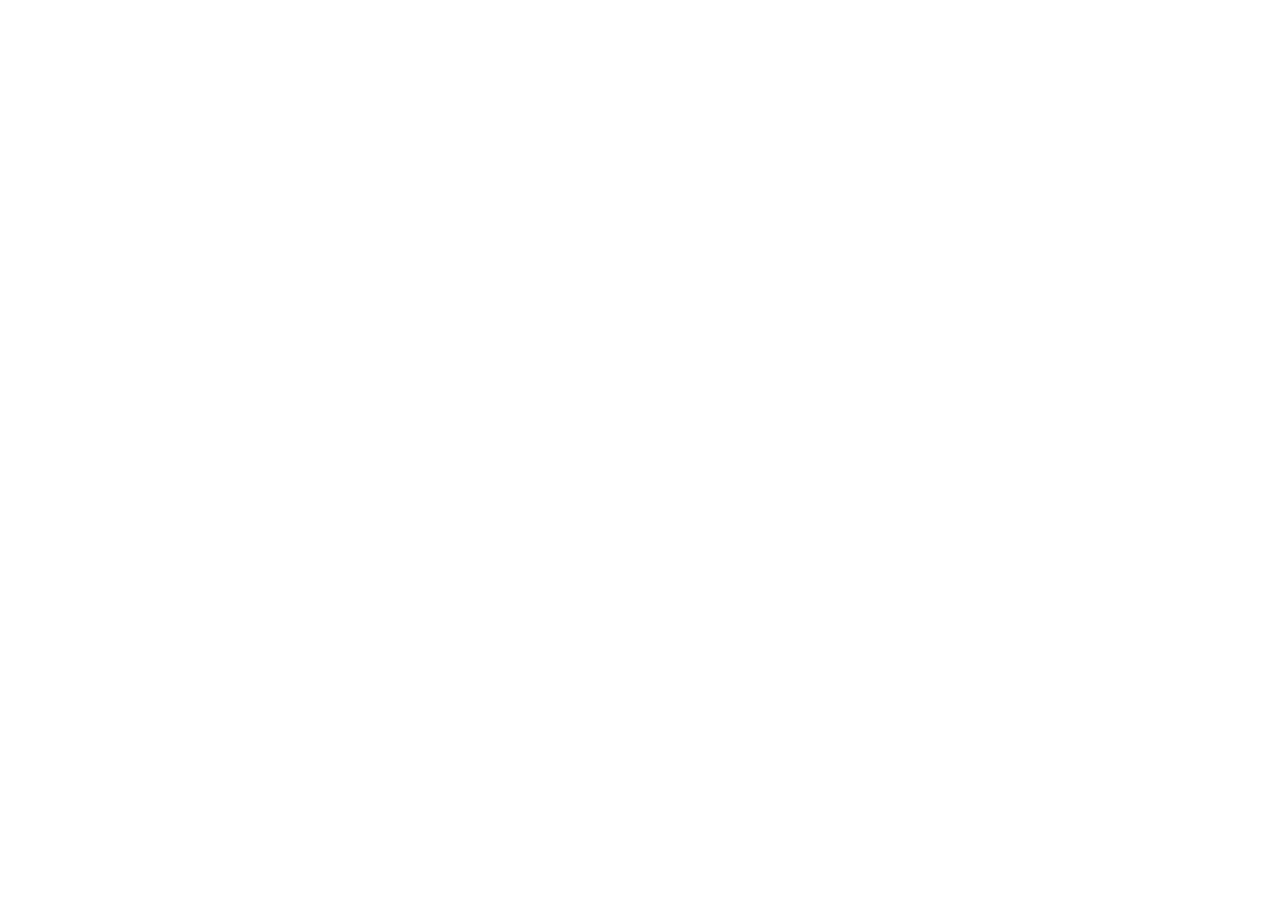
==== commit 2d2ae489: "Raiz do domínio antigo agora envia pro redirecionador A/B (/ir/) Co-Authored-By: Claude Fable 5 <nor" ====
--- a/index.html
+++ b/index.html
@@ -1,48 +1,21 @@
-<!doctype html>
+<!DOCTYPE html>
 <html lang="pt-BR">
-  <head>
-    <meta charset="UTF-8" />
-    <meta name="viewport" content="width=device-width, initial-scale=1.0" />
-
-    <!-- Meta Pixel Code -->
-    <script>
-    !function(f,b,e,v,n,t,s)
-    {if(f.fbq)return;n=f.fbq=function(){n.callMethod?
-    n.callMethod.apply(n,arguments):n.queue.push(arguments)};
-    if(!f._fbq)f._fbq=n;n.push=n;n.loaded=!0;n.version='2.0';
-    n.queue=[];t=b.createElement(e);t.async=!0;
-    t.src=v;s=b.getElementsByTagName(e)[0];
-    s.parentNode.insertBefore(t,s)}(window, document,'script',
-    'https://connect.facebook.net/en_US/fbevents.js');
-    fbq('init', '2120462485425299');
-    fbq('track', 'PageView');
-    </script>
-    <!-- End Meta Pixel Code -->
-    <title>Consagração a Nossa Senhora - Jornada de 15 Dias</title>
-    <meta name="description" content="Faça a Consagração a Nossa Senhora em 15 dias. Uma jornada que transforma sua vida, fortalece sua fé e te conecta com o amor da Mãe que nunca te abandona." />
-    <meta name="author" content="Maria Passa na Frente" />
-
-    <meta property="og:title" content="Consagração a Nossa Senhora - Jornada de 15 Dias" />
-    <meta property="og:description" content="Uma jornada de 15 dias que transforma sua vida e fortalece sua fé." />
-    <meta property="og:type" content="website" />
-    <meta property="og:image" content="https://i.ibb.co/4w139x5s/Captura-de-Tela-2025-05-23-a-s-21-46-20.png" />
-
-    <meta name="twitter:card" content="summary_large_image" />
-    <meta name="twitter:title" content="Consagração a Nossa Senhora" />
-    <meta name="twitter:description" content="Uma jornada de 15 dias que transforma sua vida." />
-    <meta name="twitter:image" content="https://i.ibb.co/4w139x5s/Captura-de-Tela-2025-05-23-a-s-21-46-20.png" />
-
-    <link rel="stylesheet" href="styles.css" />
-  </head>
-
-  <body>
-    <!-- Meta Pixel noscript fallback -->
-    <noscript><img height="1" width="1" style="display:none"
-    src="https://www.facebook.com/tr?id=2120462485425299&ev=PageView&noscript=1"
-    /></noscript>
-    <div id="root"></div>
-
-    <script src="config.js"></script>
-    <script src="app.js"></script>
-  </body>
+<head>
+  <meta charset="UTF-8" />
+  <meta name="robots" content="noindex" />
+  <title>Redirecionando…</title>
+  <script>
+    // Domínio migrado: consagraçãomaria.online → quiz.lardemaria.online
+    // Mesmo caminho + UTMs preservadas (campanhas antigas seguem funcionando).
+    (function () {
+      // Raiz antiga → redirecionador A/B de quizzes (UTMs preservadas)
+      var destino = "https://quiz.lardemaria.online/ir/" + window.location.search;
+      window.location.replace(destino);
+    })();
+  </script>
+  <meta http-equiv="refresh" content="1;url=https://quiz.lardemaria.online/" />
+</head>
+<body style="font-family:Georgia,serif;background:#F1EDE4;color:#732626;display:flex;align-items:center;justify-content:center;min-height:100vh;margin:0">
+  <p>Redirecionando para o novo endereço…</p>
+</body>
 </html>
